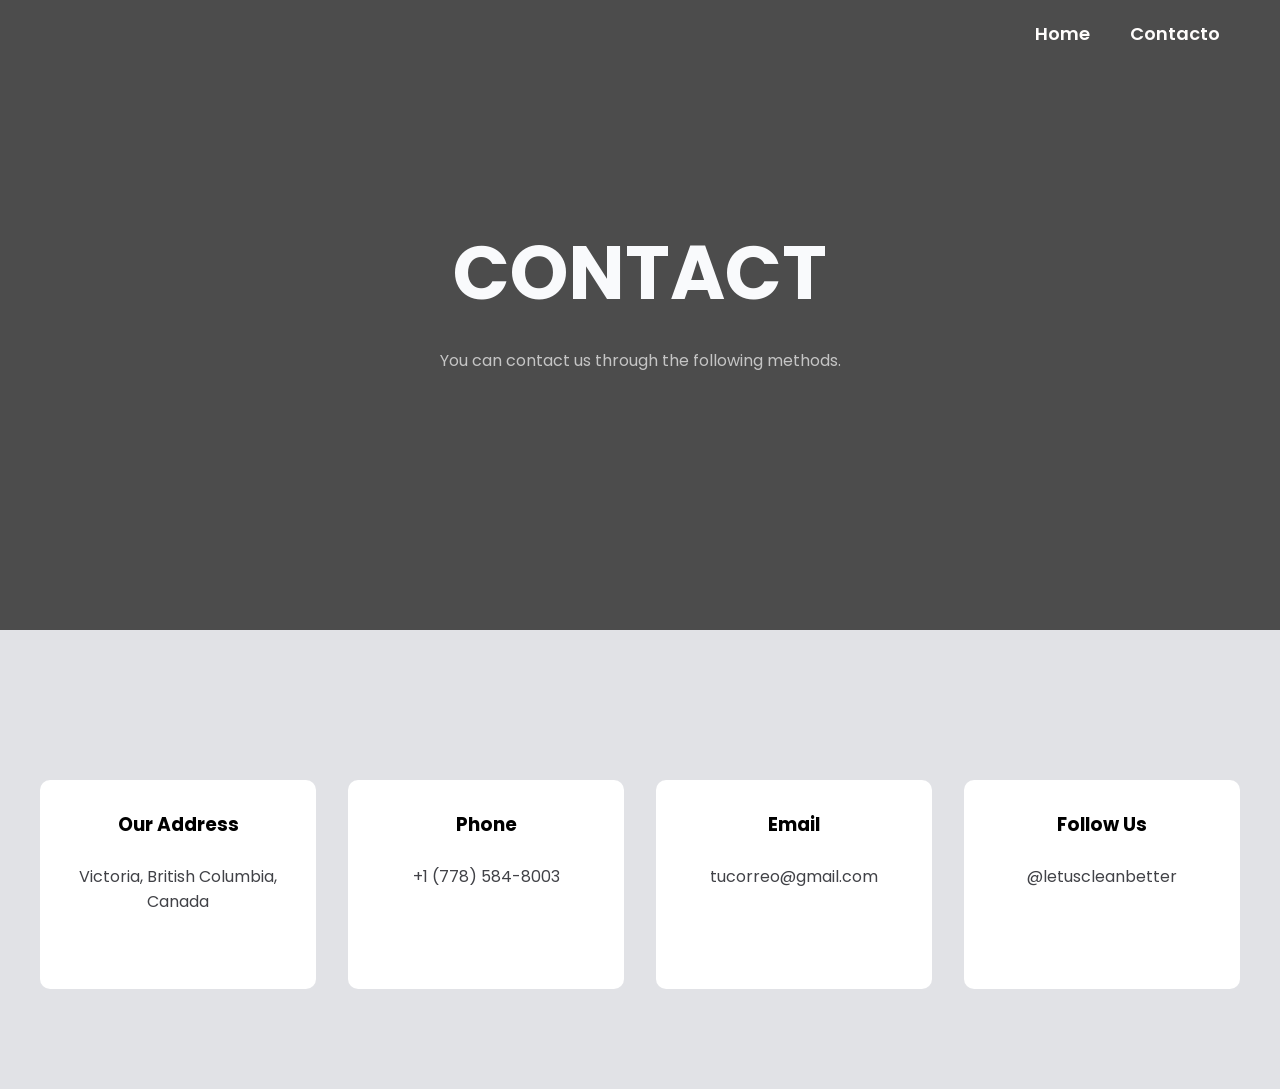
==== contacto.html @ 9b9fb168 "Add files via upload" ====
<!DOCTYPE html>
<html lang="en">
<head>
    <meta charset="UTF-8">
    <title>Contacto</title>
    <link rel="stylesheet" href="style.css">
</head>
<body>

<header class="header">
    <div class="menu container"> 
        <a href="index.html" class="logo"></a>

        <input type="checkbox" id="menu"/>
        <label for="menu">
            <img src="images/menu.png" class="menu-icono" alt="">
        </label>

        <nav class="navbar"> 
            <ul>
                <li><a href="index.html">Home</a></li>
                
                <li><a href="contacto.html">Contacto</a></li>
            </ul>
        </nav>
    </div>

    <div class="header-content container">
        <h1>Contact</h1>
        <p>You can contact us through the following methods.</p>
    </div>
</header>

<section class="contacto">
    <div class="container contacto-content">

        <div class="contacto-info">

            <div class="contacto-box">
                <h3>Our Address</h3>
                <p>Victoria, British Columbia, Canada</p>
            </div>

            <div class="contacto-box">
                <h3>Phone</h3>
                <p>+1 (778) 584-8003</p>
            </div>

            <div class="contacto-box">
                <h3>Email</h3>
                <p>tucorreo@gmail.com</p>
            </div>

            <div class="contacto-box">
                <h3>Follow Us</h3>
                <p>@letuscleanbetter</p>
            </div>

        </div>

    </div>
</section>

</body>
</html>
---- style.css ----
@import url('https://fonts.googleapis.com/css2?family=Poppins:wght@0400;500;600;700;800&display=swap');

*{
    margin: 0;
    padding: 0;
    box-sizing: border-box;
    text-decoration: none;
    list-style: none;
}

body{
    font-family: 'Poppins', sans-serif;
}

.container{
    max-width: 1200px;
    margin: 0 auto;
}

.header{
    background-image: linear-gradient(
        rgba(0,0,0,0.7),
        rgba(0,0,0,0.7)),
        url(images/bn.jpeg);
        background-position: center bottom;
        background-repeat: no-repeat;
        background-size: cover;
        min-height: 70vh;
        display: flex;
        align-items: center;
}
.menu {
    position: absolute;
    top: 0;
    left: 0;
    right: 0;
    display: flex;
    align-items: center;
    justify-content: space-between;
}
.logo{
    color: #fffdfc;
    font-size: 25px;
    font-weight: 800;
}

.menu .navbar ul li {
    position: relative;
    float: left;
}

.menu .navbar ul li a {
    font-size: 18px;
    padding: 20px;
    color: #fffdfc;
    display: block;
    font-weight: 600;
}
.menu .navbar ul li a:hover{
    color: #ce967b;
} 
#menu {
    display: none;
}

.menu-icono {
    width: 25px;
}

.menu label{
    cursor: pointer;
    display: none;
}
.header-content{
    text-align: center;
}
.header-content h1{
    font-size: 75px;
    line-height: 80px;
    color: #f9fafc;
    text-transform: uppercase;
    margin-bottom: 35px;
}
.header-content p {
    font-size: 16px;
    color: #c5c5c5;
    padding: 0 250px;
    margin-bottom: 25px;
}
.btn-1{
    display: inline-block;
    padding: 11px 35px;
    background-color: #ce967b;
    color: #f9fafc;
    text-transform: uppercase;
}
.btn-1:hover {
    background-color: #ebad8d;
}
.limpieza {
    padding: 100px 0;
    background-color: #e1e2e6;
    position: relative;
}
.limpieza-content {
    text-align: center;
}
.limpieza-content h2 {
    font-size: 55px;
    line-height: 70px;
    color: #323337;
    text-transform: uppercase;
    padding: 0 250px;
    margin-bottom: 15px;
}
.txt-p{
    font-size: 16px;
    color: #414247;
    padding: 0 250px;
    margin-bottom: 35px;
}
.limpieza-group {
    display: flex;
    justify-content: space-between;
    margin-bottom: 50px;
}
.limpieza-1{
    padding: 0 25px;
}
.limpieza-1 img{
    width: 200px;
}

.limpieza-img {
    position: absolute;
    top: 0;
    right: 0;
}

.limpieza-1 h3 {
    color:#323337;
    font-size: 20px;
    margin-bottom: 15px;
}
.services{
    background-image: linear-gradient(
        rgba(0,0,0,0.7),
        rgba(0,0,0,0.7)),
        url(images/blok.jpeg);
    background-position: center center;
    background-repeat: no-repeat;
    background-size: cover;
    background-attachment: fixed;
    padding: 100px 0;
}
.services-content{
    text-align: center;
}
.services-content h2 {
    font-size: 55px;
    line-height: 70px;
    color: #f9fafc;
    text-transform: uppercase;
    margin-bottom: 50px;
}
.services-content p {
    font-size: 16px;
    color: #c5c5c5;
    margin-bottom: 50px;
    padding: 0 100px;
}
.services-group{
    display: flex;
    justify-content: space-between;
    margin-bottom: 50px;
}
.services-1{
    padding: 0 100px;
}
.services-1 img{
    width: 25px;
    margin-bottom: 15px;
}
.services-1 h3 {
    color: #eaccb3;
    font-size: 18px;

}
.general {
    display: flex;
}

.general-1{
    width: 50%;
    padding: 100px 250px 100px 100px;
    background-color: #e1e2e6;
}
.general-2 {
    background-image: url(images/bl.jpeg);
    background-position: center center;
    background-repeat: no-repeat;
    background-size: cover;
    width: 50%;
}
.general-3 {
    background-image: url(images/mil.jpeg);
    background-position: center center;
    background-repeat: no-repeat;
    background-size: cover;
    width: 50%;
}
h2 {
    font-size: 55px;
    line-height: 70px;
    color: #323337;
    text-transform: uppercase;
    margin-bottom: 20px;
}
p{
    font-size: 16px;
    color: #414247;
    margin: 25px 0 45px 0;
}
.blog {
    padding: 100px 0;
    text-align: center;
}
.blog-content {
    display: flex;
    justify-content: space-between;
}
.blog-1 {
    padding: 15px 55px;
}
.blog-1 img {
    width: 250px;
    border-radius: 15px;
    margin-bottom: 15px;
}
.blog-1 h3 {
    font-size: 25px;
    color: #323337;
}
.footer {
    padding: 100px;
    background-color: #000000;
}
.footer-content{
    display: flex;
    justify-content: space-between;
}
.link h3{
    font-size: 18px;
    color: #f9fafc;
    margin-bottom: 15px;
}
.link a {
    font-size: 16px;
    color: #c5c5c5;
    margin-bottom: 15px;
}
@media(max-width:991px) {

    .menu{
        padding: 30px;
    }
    .menu label {
        display: initial;
    }
    .menu .navbar{
        position: absolute;
        top: 100;
        left: 0;
        right: 0;
        background-color: #323337;
        display: none;
    }

    .menu .navbar ul li{
        width: 100%;
    }
    #menu:checked ~ .navbar {
        display: initial;
    }
    .header {
        min-height: 0vh;
    }
    .header-content{
        padding: 100px 30px;
    }
    .header-content p {
        padding: 0;
    }
    .limpieza {
        padding: 30px;
    }
    .limpieza-content h2 {
        padding: 0;
    }
    .txt-p {
        padding: 0;
    }
    .limpieza-group{
        flex-direction: column;
        margin-bottom: 0;
    }
    .limpieza-img {
        display: none;
    }
    .services {
        padding: 30px;
    }
    .services-group{
        flex-direction: column;
        margin-bottom: 0;
    }
    .services-1{
        margin-bottom: 25px;
    }
    .general{
        flex-direction: column;
    }
    .general-1 {
        width: 100%;
        padding: 30px;
        text-align: center;
    }
    .general-2, .general-3 {
        display: none;
    }
    .blog{
        padding: 30px;
    }
    .blog-content{
        flex-direction: column;
    }
    .blog-1{
        padding: 0;
    }
    .footer {
        padding: 30px;
    }
    .footer-content{
         padding: column;
        text-align: center;
    }
}
.contacto {
    padding: 100px 0;
    background-color: #e1e2e6;
    text-align: center;
}

.contacto-info {
    display: flex;
    justify-content: space-between;
    margin-top: 50px;
}

.contacto-box {
    background-color: #ffffff;
    padding: 30px;
    border-radius: 10px;
    width: 23%;
}

@media(max-width:991px) {

    .contacto-info {
        flex-direction: column;
    }

    .contacto-box {
        width: 100%;
        margin-bottom: 20px;
    }
}
ul {
    list-style: disc;
    padding-left: 20px;
    color: #414247;
}
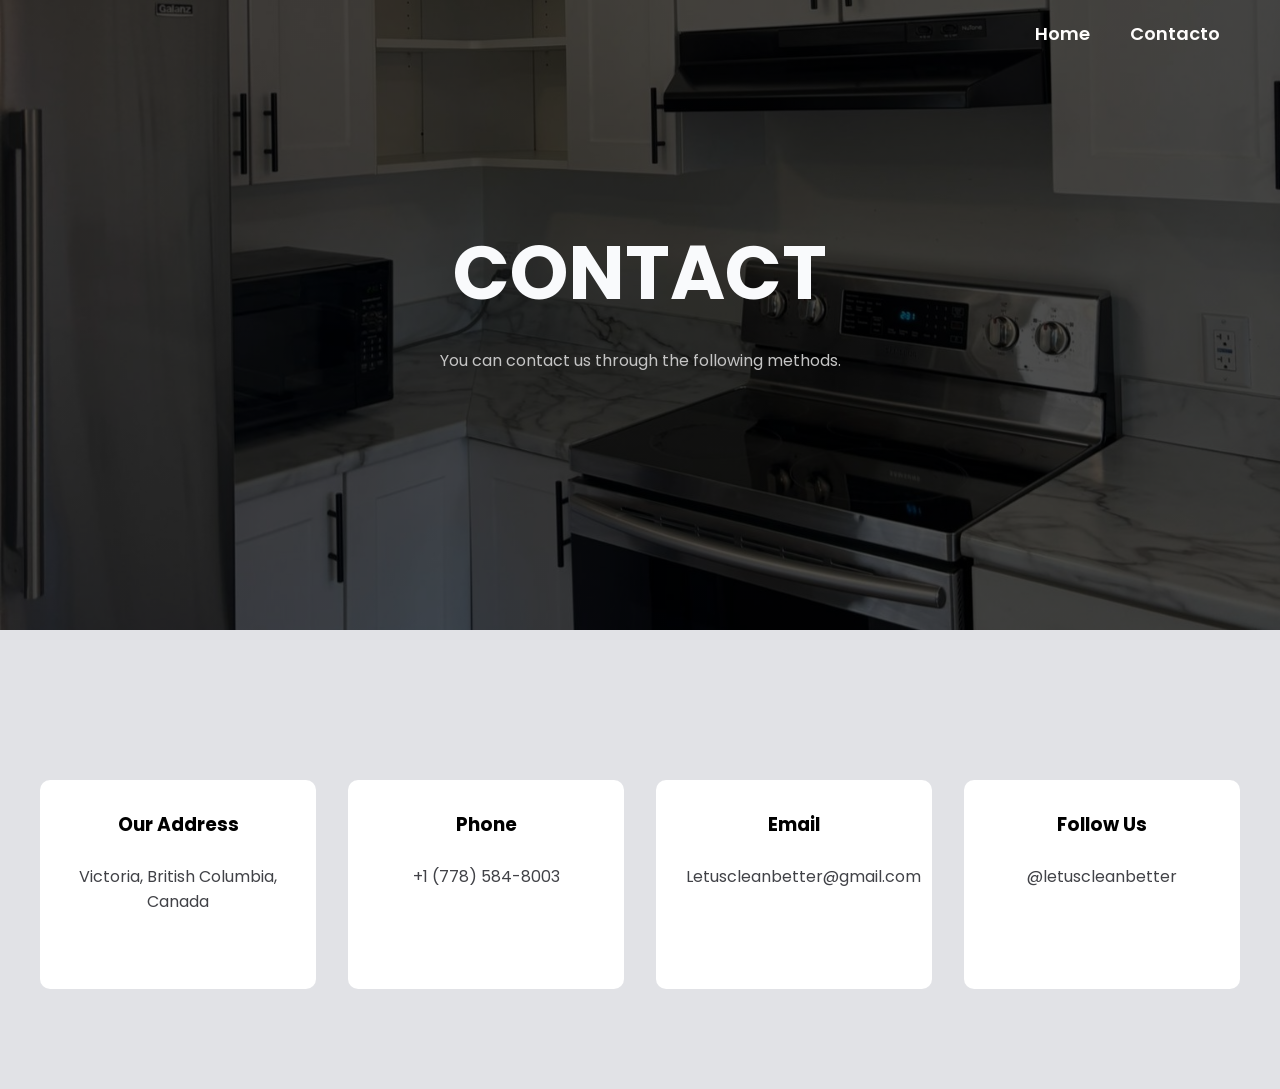
==== commit 03eee419: "Update contacto.html" ====
--- a/contacto.html
+++ b/contacto.html
@@ -48,7 +48,7 @@
 
             <div class="contacto-box">
                 <h3>Email</h3>
-                <p>tucorreo@gmail.com</p>
+                <p>Letuscleanbetter@gmail.com</p>
             </div>
 
             <div class="contacto-box">
@@ -62,4 +62,4 @@
 </section>
 
 </body>
-</html>+</html>
--- a/style.css
+++ b/style.css
@@ -21,7 +21,7 @@
     background-image: linear-gradient(
         rgba(0,0,0,0.7),
         rgba(0,0,0,0.7)),
-        url(images/bn.jpeg);
+        url(bn.jpeg);
         background-position: center bottom;
         background-repeat: no-repeat;
         background-size: cover;
@@ -146,7 +146,7 @@
     background-image: linear-gradient(
         rgba(0,0,0,0.7),
         rgba(0,0,0,0.7)),
-        url(images/blok.jpeg);
+        url(blok.jpeg);
     background-position: center center;
     background-repeat: no-repeat;
     background-size: cover;
@@ -196,14 +196,14 @@
     background-color: #e1e2e6;
 }
 .general-2 {
-    background-image: url(images/bl.jpeg);
+    background-image: url(bl.jpeg);
     background-position: center center;
     background-repeat: no-repeat;
     background-size: cover;
     width: 50%;
 }
 .general-3 {
-    background-image: url(images/mil.jpeg);
+    background-image: url(mil.jpeg);
     background-position: center center;
     background-repeat: no-repeat;
     background-size: cover;
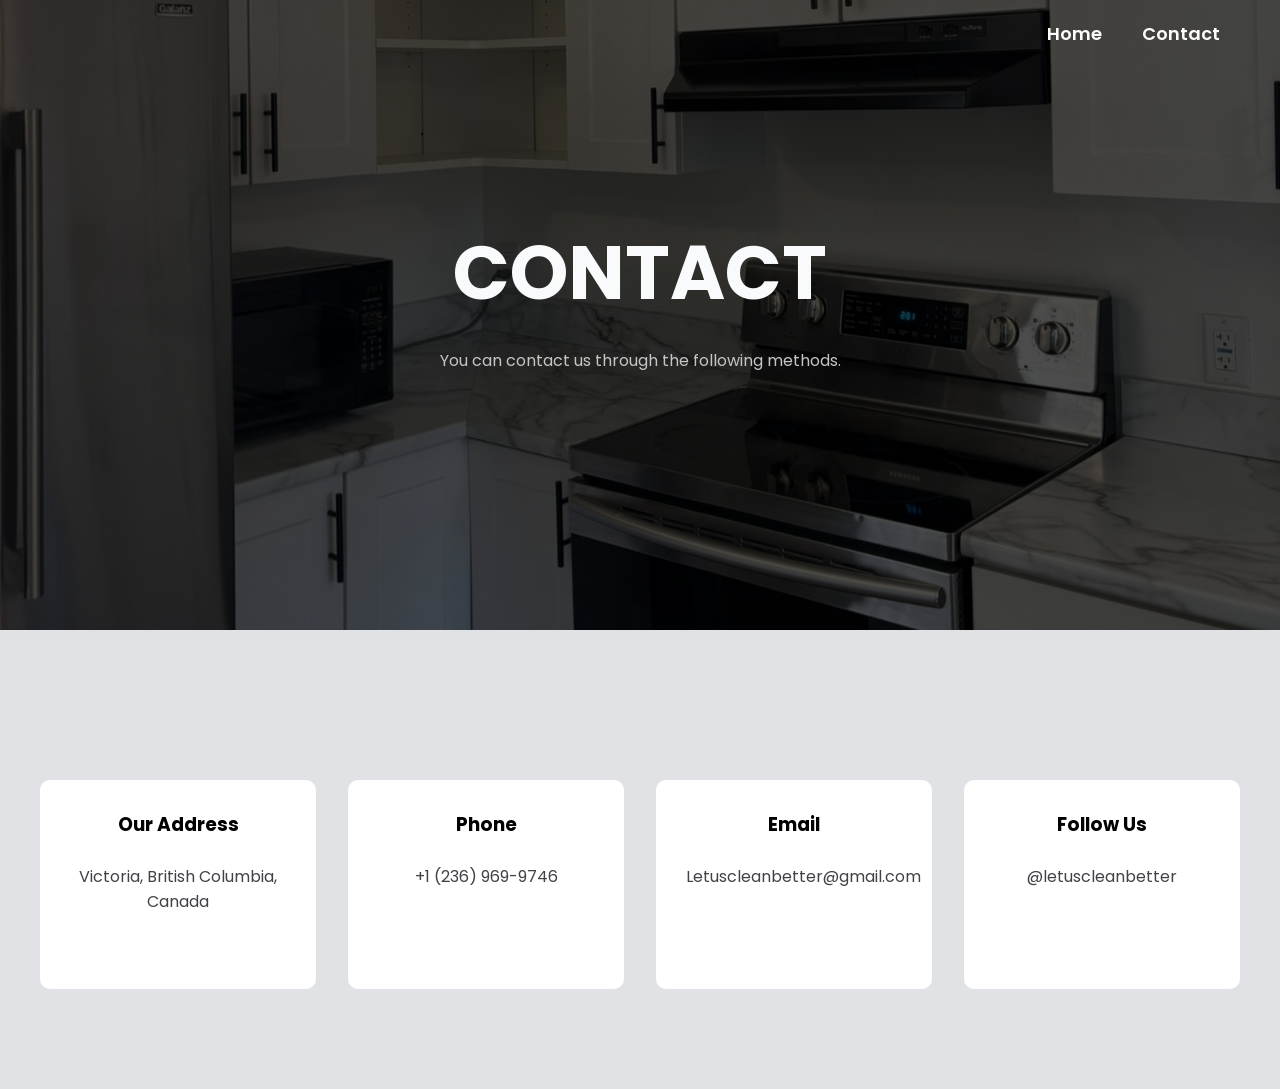
==== commit 01f007fd: "Update contacto.html" ====
--- a/contacto.html
+++ b/contacto.html
@@ -2,7 +2,7 @@
 <html lang="en">
 <head>
     <meta charset="UTF-8">
-    <title>Contacto</title>
+    <title>Contact</title>
     <link rel="stylesheet" href="style.css">
 </head>
 <body>
@@ -20,7 +20,7 @@
             <ul>
                 <li><a href="index.html">Home</a></li>
                 
-                <li><a href="contacto.html">Contacto</a></li>
+                <li><a href="contacto.html">Contact</a></li>
             </ul>
         </nav>
     </div>
@@ -43,7 +43,7 @@
 
             <div class="contacto-box">
                 <h3>Phone</h3>
-                <p>+1 (778) 584-8003</p>
+                <p>+1 (236) 969-9746</p>
             </div>
 
             <div class="contacto-box">
